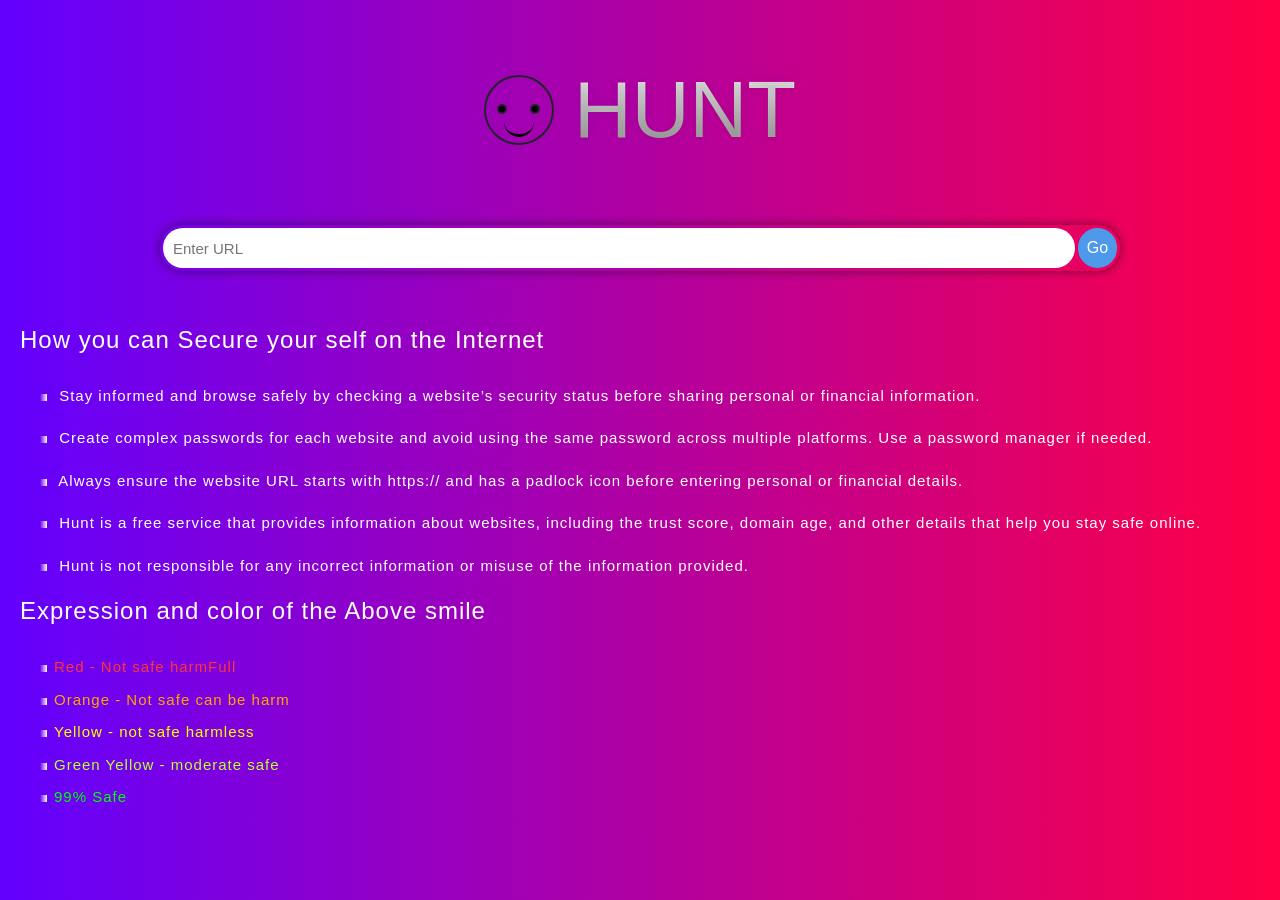
==== public/index.html @ ff65a7d8 "Initial commit" ====
<!DOCTYPE html>
<html lang="en">

<head>
    <meta charset="UTF-8">
    <meta name="viewport" content="width=device-width, initial-scale=1.0">
    <link rel="stylesheet" href="https://stackpath.bootstrapcdn.com/bootstrap/4.5.2/css/bootstrap.min.css">
    <link rel="stylesheet" href="styles.css">
    <title>hunt</title>
</head>

<body>
    <div class="headings">
        <div class="title">
            <div class="indicator" id="indicator">
                <div class="indicator-eyes">
                    <div class="indicator-eye"></div>
                    <div class="indicator-eye"></div>
                </div>
                <div class="expression-normal" id="expression"></div>
            </div>
            HUNT
        </div>
    </div>
    <div class="search-container">
        <div class="search">
            <input placeholder="Enter URL" type="text" id="search_content">
            <button type="submit" id="search_button">Go</button>
        </div>
    </div>
    <div id="search_result" class="search_result">
        <div class="results-summary-container" id="results-summary-container">
            <div class="results-summary-container__result">
                <div class="heading-tertiary">Trust Score</div>
                <div class="result-box">
                    <div class="heading-primary" id="web-score">00</div>
                    <p class="result">of 100</p>
                </div>
            </div>
            <div class="results-summary-container__options">
                <div class="heading-secondary heading-secondary--color">Summary</div>
                <div class="summary-result-options">
                    <div class="result-option result-option-https">
                        <div class="icon-box">
                            <span class="https-icon-text">HTTPS</span>
                        </div>
                        <div class="result-box">
                            <div id="httpsBlock">found</div>
                        </div>
                    </div>
                    <div class="result-option result-option-sslc">
                        <div class="icon-box">
                            <span class="sslc-icon-text">SSL Certificate</span>
                        </div>
                        <div class="result-box">
                            <div id="sslc"></div>
                        </div>
                    </div>
                    <div class="result-option result-option-authCred">
                        <div class="icon-box">
                            <span class="authCred-icon-text">Author Credentials</span>
                        </div>
                        <div class="result-box">
                            <div id="acd"></div>
                        </div>
                    </div>
                    <div class="result-option result-option-domain">
                        <div class="icon-box">
                            <span class="domain-icon-text">Domain</span>
                        </div>
                        <div class="result-box">
                            <div id="domainId"></div>
                        </div>
                    </div>
                    <div class="result-option result-option-Age">
                        <div class="icon-box">
                            <span class="Age-icon-text">Age</span>
                        </div>
                        <div class="result-box">
                            <div id="age"></div>
                        </div>
                    </div>
                </div>
            </div>
        </div>
        <br />

        <!--details-->
        <div class="details" id="details">
            <details>
                <div class="detail-Inside">
                    <details>
                        <summary>Key facts</summary>
                        <div class="detail-box">
                            <div class="keyPoints">
                                <span>Website Type</span>
                                <span id="websiteType" class="keyText"></span>
                            </div>
                            <div class="keyPoints">
                                <span>Domain Age</span>
                                <span id="DomainAge" class="keyText"></span>
                            </div>
                            <div class="keyPoints">
                                <span>Alexa Rank</span>
                                <span id="alexaRank" class="keyText"></span>
                            </div>
                        </div>
                    </details>

                    <details>
                        <summary>Organization Details</summary>
                        <div class="detail-box">
                            <div class="keyPoints">
                                <span>Organization</span>
                                <span id="organization" class="keyText"></span>
                            </div>
                            <div class="keyPoints">
                                <span>OfficialW ebsite</span>
                                <span id="officialWebsite" class="keyText"></span>
                            </div>
                            <div class="keyPoints">
                                <span>Country</span>
                                <span id="organizationCountry" class="keyText"></span>
                            </div>
                            <div class="keyPoints">
                                <span>State</span>
                                <span id="organizationState" class="keyText"></span>
                            </div>
                            <div class="keyPoints">
                                <span>City</span>
                                <span id="organizationCity" class="keyText"></span>
                            </div>
                        </div>
                    </details>

                    <details>
                        <summary>Who is</summary>
                        <div class="detail-box">
                            <div class="keyPoints">
                                <span>Name</span>
                                <span id="websiteName" class="keyText"></span>
                            </div>
                            <div class="keyPoints">
                                <span>Domain Extension</span><br>
                                <span id="domainExtension" class="keyText"></span>
                            </div>
                            <div class="keyPoints">
                                <span>Register Website</span>
                                <span id="Reg-Web" class="keyText"></span>
                            </div>
                            <div class="keyPoints">
                                <span>IP</span>
                                <span id="IP" class="keyText"></span>
                            </div>
                            <div class="keyPoints">
                                <span>SSL Certificate</span>
                                <span id="ssl-cert" class="keyText"></span>
                            </div>
                            <div class="keyPoints">
                                <span>Valid Till</span>
                                <span id="validTill" class="keyText"></span>
                            </div>
                            <div class="keyPoints">
                                <span>Reputation</span>
                                <span id="reputation" class="keyText"></span>
                            </div>
                        </div>
                    </details>
                    <details>
                        <summary>Security</summary>
                        <div class="detail-box">
                            <div class="keyPoints">
                                <span>Malware</span>
                                <span id="malware" class="keyText"></span>
                            </div>
                            <div class="keyPoints">
                                <span>Phishing</span>
                                <span id="phishing" class="keyText"></span>
                            </div>
                            <div class="keyPoints">
                                <span>Scam</span>
                                <span id="scam" class="keyText"></span>
                            </div>
                            <div class="keyPoints">
                                <span>Spam</span>
                                <span id="spam" class="keyText"></span>
                            </div>
                            <div class="keyPoints">
                                <span>Safe Browsing</span>
                                <span id="safeBrowsing" class="keyText"></span>
                            </div>
                        </div>
                    </details>
                    <details>
                        <summary>Registrant</summary>
                        <div class="detail-box">
                            <div class="keyPoints">
                                <span>Name</span>
                                <span id="registrantName" class="keyText"></span>
                            </div>
                            <div class="keyPoints">
                                <span>Organization</span><br>
                                <span id="registrantOrganization" class="keyText"></span>
                            </div>
                            <div class="keyPoints">
                                <span>Country</span>
                                <span id="registrantCountry" class="keyText"></span>
                            </div>
                            <div class="keyPoints">
                                <span>State</span>
                                <span id="registrantState" class="keyText"></span>
                            </div>
                            <div class="keyPoints">
                                <span>City</span>
                                <span id="registrantCity" class="keyText"></span>
                            </div>
                            <div class="keyPoints">
                                <span>Street<br></span>
                                <span id="registrantStreet" class="keyText"></span>
                            </div>
                            <div class="keyPoints">
                                <span>Postal Code</span>
                                <span id="registrantPostalCode" class="keyText"></span>
                            </div>
                            <div class="keyPoints">
                                <span>Phone</span>
                                <span id="registrantPhone" class="keyText"></span>
                            </div>
                            <div class="keyPoints">
                                <span>Email</span>
                                <span id="registrantEmail" class="keyText"></span>
                            </div>
                        </div>
                    </details>
                </div>
            </details>
        </div>
        <!-- description -->
        <details class="description-container">
            <summary>Description</summary>
            <div id="description-container" class="description"></div>
        </details>
    </div>
    <!-- no result -->
    <div class="" id="blank"></div>
    <!-- Disclaimer -->
    <div class="disclaimer" id="disclaimer">
        <h4 class="disclaimer-heading">How you can Secure your self on the Internet</h4>
        <li class="disclaimer-text">
            Stay informed and browse safely by checking a website’s security status before sharing personal or
            financial
            information.
        </li>
        <li class="disclaimer-text">
            Create complex passwords for each website and avoid using the same password across multiple platforms.
            Use a
            password manager if needed.
        </li>
        <li class="disclaimer-text">
            Always ensure the website URL starts with https:// and has a padlock icon before entering personal or
            financial details.
        </li>
        <li class="disclaimer-text">
            Hunt is a free service that provides information about websites, including the trust score, domain age,
            and
            other details that help you stay safe online.
        </li>
        <li class="disclaimer-text">
            Hunt is not responsible for any incorrect information or misuse of the information provided.
        </li>
        <h4 class="disclaimer-heading">Expression and color of the Above smile</h4>
        <li class="disclaimer-text emoji-info" style="color: rgb(253, 54, 54);">Red - Not safe harmFull</li>
        <li class="disclaimer-text emoji-info" style="color: orange;">Orange - Not safe can be harm</li>
        <li class="disclaimer-text emoji-info" style="color: yellow;">Yellow - not safe harmless</li>
        <li class="disclaimer-text emoji-info" style="color: rgb(187, 255, 50);">Green Yellow - moderate safe </li>
        <li class="disclaimer-text emoji-info" style="color: rgb(4, 255, 4);">99% Safe </li>

    </div>
    <div id="background" class="background">
        <section class="dots-container" id="loading">
            <div class="dot"></div>
            <div class="dot"></div>
            <div class="dot"></div>
            <div class="dot"></div>
            <div class="dot"></div>
        </section>
    </div>
    <script src="script.js"></script>
</body>

</html>
---- public/styles.css ----
body {
    font-family: "Hanken Grotesk", sans-serif;;
    overflow-y: scroll;
    overflow-x: hidden;
    background: linear-gradient(to right, rgb(98, 0, 255), rgb(255, 0, 68));
}
.headings{
    display: flex;
    justify-content: center;
    margin: 25px;
}
.title {
    display: flex;
    text-align: center;
    font-size: 80px;
    margin: 25px 0px 0px 0px;
    background: linear-gradient(to bottom, rgb(255, 255, 255), rgb(125, 125, 125)); /* Gradient colors */
    background-clip: text;
    -webkit-text-fill-color: transparent;
    text-shadow: 0 0 10px rgba(0, 0, 0, 0.1);
}

/*Indicator*/
.indicator{
    display: flex;
    flex-direction: column;
    justify-content: space-around;
    border: 2px solid;
    border-radius: 50px;
    width: 70px;
    height: 70px;
    margin: 25px 20px 0px 0px;
}

.indicator-eyes{
    display: flex;
    flex-direction: row;
    justify-content: space-around;
    margin-top: 20px;
}

.indicator-eye{
    border: 2px solid;
    border-radius: 50px;
    width: 10px;
    height: 10px;
    background-color: black;
}

.expression-Bad{
    border-top: 3px solid black;
    border-radius: 15px;
    height: 30px;
    width: 30px;
    margin: 5px 0px 0px 18px;

}

.expression-notBad{
    border-top: 3px solid black;
    border-radius: 15px;
    height: 15px;
    width: 30px;
    margin: -8px 0px 0px 18px;
}

.expression-ok{
    border-bottom: 3px solid black;
    border-radius: 15px;
    width: 30px;
    margin: -8px 0px 0px 18px;

}
.expression-Good{
    border-bottom: 3px solid black;
    border-radius: 15px;
    height: 20px;
    width: 30px;
    margin: -8px 0px 0px 18px;

}
.expression-VeryGood{
    border-bottom: 3px solid black;
    border-radius: 15px;
    height: 30px;
    width: 30px;
    margin: -20px 0px 0px 18px;

}
.expression-normal{
    border-bottom: 3px solid black;
    border-radius: 15px;
    height: 30px;
    width: 30px;
    margin: -20px 0px 0px 18px;

}

/* search bar / container */

.search-container {
    display: flex;
    position: relative;
    flex-direction: column;
    text-align: center;
    align-items: center;
    justify-content: center;
    max-width: 800px 0;
    margin: 55px 0px 30px 0px;
}

.search {
    display: flex;
    width: 75%;
    max-width: 600px 0;
    border-radius: 25px;
    padding: 3px;
    box-shadow: 0 0 10px rgba(0, 0, 0, 0.5);
}

.search input[type="text"] {
    width: 98%;
    max-width: 300px auto;
    height: 40px;
    padding: 10px;
    font-size: 15px;
    border: none;
    border-radius: 25px;
}

.search button[type="submit"] {
    background-color: #4e99e9;
    border: none;
    color: #fff;
    cursor: pointer;
    width: 40px;
    height: 40px;
    padding: 0px;
    margin-left: 2.5px;
    border-radius: 25px;
    transition: .5s ease;
}


/*summary*/
.search_result{
    display: flex;
    flex-direction: column;
    align-items: center;
    gap: 10px;
    padding: 10px;
}
.results-summary-container {
    font-family: "Hanken Grotesk", sans-serif;
    display: flex;
    flex-direction: row;
    width: 85%;
    max-width: 500px auto;
    height: 500px auto;
    gap: 10px;
    padding: 10px;
    border-radius: 10px;
    box-shadow: 0px 0px 10px rgba(0, 0, 0, 0.4);
    backface-visibility: hidden;
}

.heading-primary,
.heading-secondary,
.heading-tertiary {
    color: #ffffff;
    text-transform: capitalize;
    margin-bottom: 15px;
    letter-spacing: 1px;
}

.heading-primary {
    font-size: 36px;
    font-weight: 700;
    background-color: rgba(245, 245, 245, 0.8);
    background-clip: text;
    -webkit-text-fill-color: transparent;
    transform: scale(1.4);
}

.heading-secondary {
    font-size: 26px;
    font-weight: 700;
    margin-top: 15px;
    letter-spacing: 1px;
}

.heading-secondary--color {
    color: hsl(0, 0%, 100%);
}

.heading-tertiary {
    font-size: 30px;
    font-weight: 500;
    margin-bottom: 20px;
    color: hsl(221, 100%, 96%);
}

.paragraph {
    font-size: 30px;
    line-height: 1.6;
    color: hsl(221, 100%, 96%);
}

.paragraph-text-box {
    width: 100%;
}

.text-center {
    text-align: center;
}

.margin-1 {
    margin-bottom: 10px;
}

.results-summary-container__result {
    display: flex;
    flex-direction: column;
    text-align: center;
    align-items: center;
    justify-content: center;
    width: 100%;
    max-width: 300px auto;
    padding: 20px 10px;
    border: 1px solid rgba(0, 0, 0, 0.3);
    border-radius: 10px;

    .result-box {
        width: 150px ;
        height: 150px;
        border-radius: 50%;
        display: flex;
        border: 1px solid;
        flex-direction: column;
        align-items: center;
        justify-content: center;
        cursor: pointer;
    }

    .result {
        margin-top: -12px;
        font-size: 16px;
        font-weight: 400;
        color: rgba(245, 245, 245, 0.8);
    }
}

.results-summary-container__options {
    padding: 0 16px;
    width: 100%;
    border: 1px solid rgba(0, 0, 0, 0.3);
    border-radius: 10px;
}

.summary-result-options {
    display: flex;
    flex-direction: column;
    gap: 10px;
}

.result-option {
    width: 100%;
    height: 40px;
    display: flex;
    justify-content: space-between;
    align-items: center;
    padding: 10px;
    border: 1px solid rgba(0, 0, 0, 0.5);
    color: white;
    border-radius: 3px;
    cursor: pointer;
}

.result-option-Age{
    margin-bottom: 20px;
}
.icon-box {
    display: flex;
    font-size: 16px;
    align-items: center;
    gap: 2px;
}

.result-box {
    font-size: 16px;
    font-weight: 100;
}

.result-box span {
    font-size: 14px;
    color: hsl(224, 30%, 27%);
}

@media (max-width: 500px) {
    .results-summary-container {
        display: flex;
        flex-direction: column;
        gap: 10px;
    }
}

.btn {
    width: 100%;
    padding: 10px;
    color: #ffffff;
    background-image: linear-gradient(to right, #aa076b, #61045f);
    border: none;
    border-radius: 3px;
    font-size: 17px;
    text-transform: uppercase;
    letter-spacing: 2px;
    font-weight: 500;
    cursor: pointer;
    margin: 15px 0 30px 0;
    transition: all 0.3s;
}



.icon {
    cursor: pointer;
    filter: grayscale(1);
    transition: 0.3s linear;
}

.icon:hover {
    filter: grayscale(0);
}


/*details*/

.details {
    display: flex;
    position: relative;
    flex-direction: column;
    max-height: auto;
    max-width: 800px auto;
    width: 85%;
    font-size: 25px;
    color: white;
    padding: 20px;
    border-radius: 10px;
    box-shadow: 0 0 10px rgba(0, 0, 0, 0.5);
}

.detail-Inside{
    max-width: 800px auto;
    width: 90%;
    margin: 20px 20px;
    font-size: 20px;

}

.detail-box
{
    margin: 10px 10px;
    font-size: 15px;
    width: 100%;
}
.keyPoints{
    font-size: 20px auto;
    position: relative;
    border: 1px solid rgba(0, 0, 0, 0.5);
    padding: 10px;
    width: 95%;
    max-width: 800px auto;
    max-height: 40px;
    margin: 10px auto;
    color: rgb(255, 255, 255);
    display: flex;
    justify-content: space-between;
    align-items: center;
    border-radius: 3px;
}

.keyText{
    margin: 0px 0px 0px 15px;
}

/* descripton */

.description-container {
    position: relative;
    max-height: auto;
    max-width: 800px auto;
    width: 85%;
    margin: 30px 0px 0px 0px;
    font-size: 25px;
    color: white;
    padding: 20px;
    border-radius: 10px;
    box-shadow: 0 0 10px rgba(0, 0, 0, 0.5);
}


.description{
    margin: 30px 0px 0px 0px;
    font-size: 15px;
    max-width: 350px;
    word-wrap: 3px;
    letter-spacing: 1px;
    
}

/*loading */ 
.dots-container {
    display: flex;
    align-items: center;
    justify-content: center;
    height: 100%;
    width: 100%;
  }
  
  .dot {
    height: 20px;
    width: 20px;
    margin-right: 10px;
    border-radius: 10px;
    background-color: #b3d4fc;
    animation: pulse 1.5s infinite ease-in-out;
  }
  
  .dot:last-child {
    margin-right: 0;
  }
  
  .dot:nth-child(1) {
    animation-delay: -0.3s;
  }
  
  .dot:nth-child(2) {
    animation-delay: -0.1s;
  }
  
  .dot:nth-child(3) {
    animation-delay: 0.1s;
  }
  
  @keyframes pulse {
    0% {
      transform: scale(0.8);
      background-color: #b3d4fc;
      box-shadow: 0 0 0 0 rgba(178, 212, 252, 0.7);
    }
  
    50% {
      transform: scale(1.2);
      background-color: #6793fb;
      box-shadow: 0 0 0 10px rgba(178, 212, 252, 0);
    }
  
    100% {
      transform: scale(0.8);
      background-color: #b3d4fc;
      box-shadow: 0 0 0 0 rgba(178, 212, 252, 0.7);
    }
}
.background{
    display: block;
    background-color: rgba(0, 0, 0, 0.6);
    position: fixed;
    top: 0;
    height: 100%;
    width: 100%;
    transition: ease-in-out 0.5s;
}
.disclaimer{
    display: block;
    position: relative;
    color: white;
    text-wrap: wrap;
    max-height: auto;
    max-width: auto;
    margin: 55px 0px 0px 20px;
    letter-spacing: 1px;
    align-items: center;
    list-style: -webkit-gradient(linear, left top, right top, from(rgba(255, 253, 253, 0)), color-stop(100%, white), to(rgba(0, 0, 0, 0)));
    
}

.disclaimer-heading{
    color: white;
    margin: 20px 0px 30px 0px;
}

.disclaimer-text{
    font-size: 15px;
    color: white;
    margin: 20px 10px 10px 20px;
}

.emoji-info{
    font-size: 15px;
    margin-top: 10px;
}

/* error div */
.errordiv{
    border: 2px solid black;
    margin: 25px;
    height: auto;
    width: auto;
    font-size: 30px;
    color:rgb(253, 37, 37);
    background-color: rgba(255, 255, 255, 0.892);
}
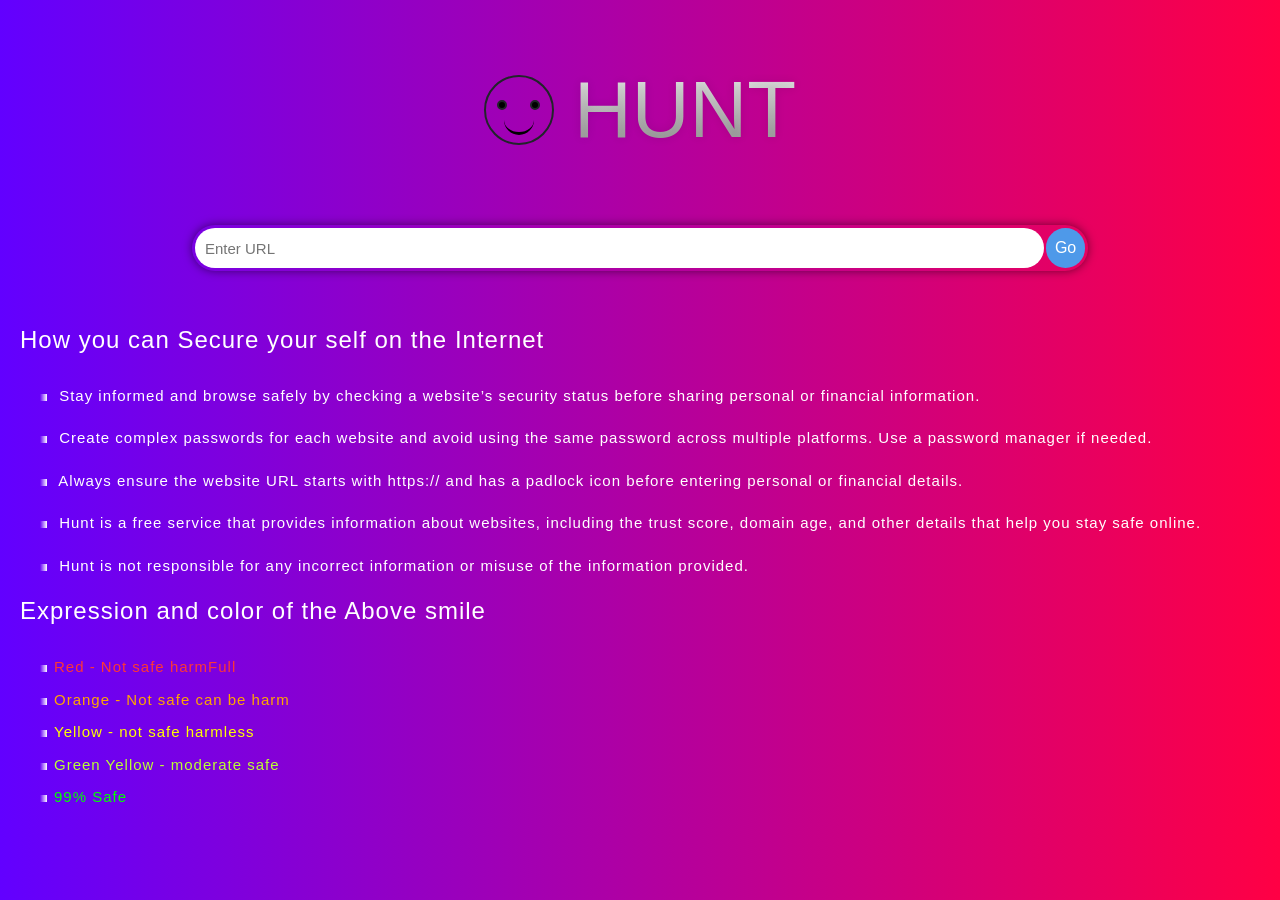
==== commit 2289e672: "bug fixed" ====
--- a/public/index.html
+++ b/public/index.html
@@ -42,15 +42,15 @@
                 <div class="summary-result-options">
                     <div class="result-option result-option-https">
                         <div class="icon-box">
-                            <span class="https-icon-text">HTTPS</span>
-                        </div>
-                        <div class="result-box">
-                            <div id="httpsBlock">found</div>
+                            <span class="icon-text">HTTPS</span>
+                        </div>
+                        <div class="result-box">
+                            <div id="httpsBlock"></div>
                         </div>
                     </div>
                     <div class="result-option result-option-sslc">
                         <div class="icon-box">
-                            <span class="sslc-icon-text">SSL Certificate</span>
+                            <span class="icon-text">SSL Certificate</span>
                         </div>
                         <div class="result-box">
                             <div id="sslc"></div>
@@ -58,7 +58,7 @@
                     </div>
                     <div class="result-option result-option-authCred">
                         <div class="icon-box">
-                            <span class="authCred-icon-text">Author Credentials</span>
+                            <span class="icon-text">Author Credentials</span>
                         </div>
                         <div class="result-box">
                             <div id="acd"></div>
@@ -66,7 +66,7 @@
                     </div>
                     <div class="result-option result-option-domain">
                         <div class="icon-box">
-                            <span class="domain-icon-text">Domain</span>
+                            <span class="icon-text">Domain</span>
                         </div>
                         <div class="result-box">
                             <div id="domainId"></div>
@@ -74,7 +74,7 @@
                     </div>
                     <div class="result-option result-option-Age">
                         <div class="icon-box">
-                            <span class="Age-icon-text">Age</span>
+                            <span class="icon-text">Age</span>
                         </div>
                         <div class="result-box">
                             <div id="age"></div>
@@ -239,6 +239,8 @@
         <details class="description-container">
             <summary>Description</summary>
             <div id="description-container" class="description"></div>
+            <p class="declaration">Declaration</p>
+            <p id="declaration" class="description"></p>
         </details>
     </div>
     <!-- no result -->
--- a/public/styles.css
+++ b/public/styles.css
@@ -36,7 +36,7 @@
     display: flex;
     flex-direction: row;
     justify-content: space-around;
-    margin-top: 20px;
+    margin-top: 15px;
 }
 
 .indicator-eye{
@@ -105,13 +105,13 @@
     text-align: center;
     align-items: center;
     justify-content: center;
-    max-width: 800px 0;
+    max-width: 800px auto;
     margin: 55px 0px 30px 0px;
 }
 
 .search {
     display: flex;
-    width: 75%;
+    width: 70%;
     max-width: 600px 0;
     border-radius: 25px;
     padding: 3px;
@@ -154,7 +154,7 @@
     font-family: "Hanken Grotesk", sans-serif;
     display: flex;
     flex-direction: row;
-    width: 85%;
+    width: 80%;
     max-width: 500px auto;
     height: 500px auto;
     gap: 10px;
@@ -294,14 +294,6 @@
 .result-box span {
     font-size: 14px;
     color: hsl(224, 30%, 27%);
-}
-
-@media (max-width: 500px) {
-    .results-summary-container {
-        display: flex;
-        flex-direction: column;
-        gap: 10px;
-    }
 }
 
 .btn {
@@ -341,7 +333,7 @@
     flex-direction: column;
     max-height: auto;
     max-width: 800px auto;
-    width: 85%;
+    width: 80%;
     font-size: 25px;
     color: white;
     padding: 20px;
@@ -354,33 +346,37 @@
     width: 90%;
     margin: 20px 20px;
     font-size: 20px;
-
 }
 
 .detail-box
 {
-    margin: 10px 10px;
-    font-size: 15px;
-    width: 100%;
-}
-.keyPoints{
-    font-size: 20px auto;
+    display: flex;
+    flex-direction: column;
+    align-items: flex-start;
+    margin: 10px 5px;
+    width: 100%;
+}
+.keyPoints {
+    font-size: 17px;
+    white-space: normal;
     position: relative;
     border: 1px solid rgba(0, 0, 0, 0.5);
+    box-sizing: border-box;
     padding: 10px;
-    width: 95%;
-    max-width: 800px auto;
-    max-height: 40px;
-    margin: 10px auto;
+    width: 100%;
+    max-height: 300px auto;
+    height: auto;
+    margin: 5px;
     color: rgb(255, 255, 255);
     display: flex;
     justify-content: space-between;
     align-items: center;
     border-radius: 3px;
 }
-
 .keyText{
-    margin: 0px 0px 0px 15px;
+    word-break: break-all;
+    overflow-wrap: break-word;
+    margin: 0px 0px 0px 20px;
 }
 
 /* descripton */
@@ -402,8 +398,9 @@
 .description{
     margin: 30px 0px 0px 0px;
     font-size: 15px;
-    max-width: 350px;
+    max-width: 700px auto;
     word-wrap: 3px;
+    word-spacing: 2px;
     letter-spacing: 1px;
     
 }
@@ -509,4 +506,72 @@
     font-size: 30px;
     color:rgb(253, 37, 37);
     background-color: rgba(255, 255, 255, 0.892);
-}+}
+
+@media (max-width: 800px) {
+    .search input[type="text"]{
+        width: 92%;
+    }
+    .results-summary-container,
+    .details,
+    .description-container{
+        width: 95%;
+    }
+}
+
+@media (max-width: 500px) {
+    .results-summary-container {
+        display: flex;
+        flex-direction: column;
+        gap: 10px;
+    }
+    .search,.search input[type="text"]{
+        width: 90%;
+    }
+    .title{
+        font-size: 60px;
+        margin: 25px 0px 0px 0px;
+
+    }
+    .indicator{
+        width: 50px;
+        height: 50px;
+        margin: 20px 20px 0px 0px;
+        
+    }
+    .indicator-eye{
+        width: 7px;
+        height: 7px;
+    }
+    .expression-Bad,
+    .expression-notBad,
+    .expression-ok,
+    .expression-Good,
+    .expression-VeryGood,
+    .expression-normal{
+        height: 20px;
+        width: 20px;
+        margin: -12px 0px 0px 14px;
+    }
+    .detail-Inside{
+        font-size: 18px;
+    }
+    .details,
+    .description-container,
+    .heading-secondary{
+        font-size: 20px;
+    }
+    
+    .keyPoints{
+        font-size: 15px;
+    }
+    .disclaimer-heading{
+        font-size: 19px;
+    }
+    .results-summary-container,
+    .details,
+    .description-container{
+        width: 90%;
+    }
+    
+}
